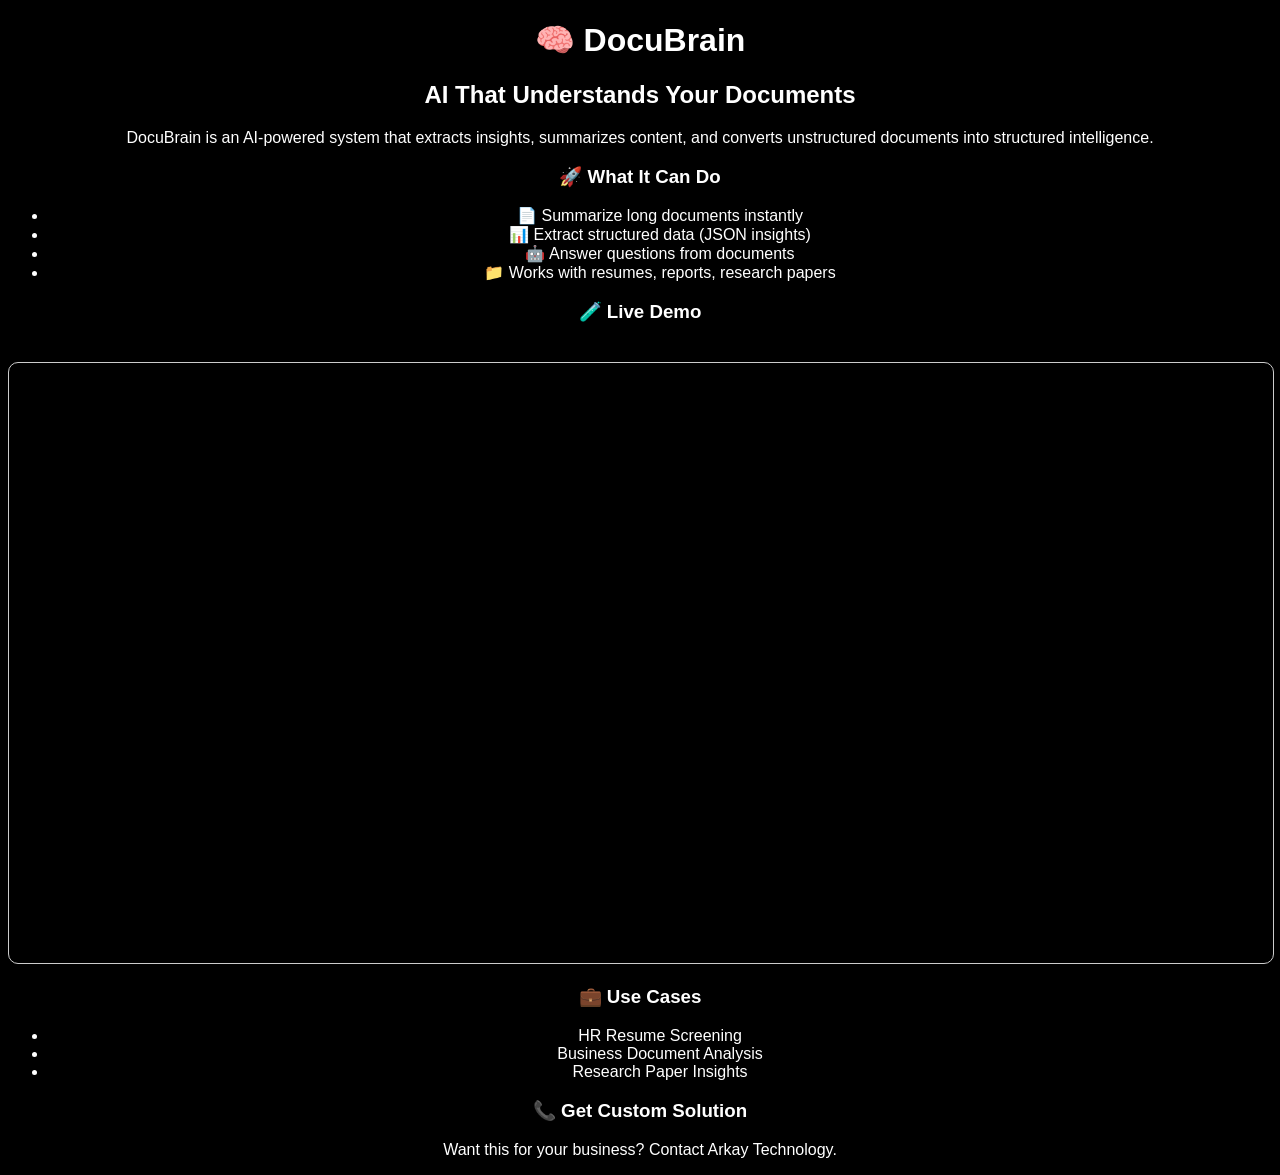
==== docubrain.html @ f8cd0f36 "Create docubrain.html" ====
<!DOCTYPE html>
<html lang="en">
<head>
    <meta charset="UTF-8">
    <title>DocuBrain - Arkay Technology</title>
    <link rel="stylesheet" href="css/style.css">
</head>
<body>

    <h1>🧠 DocuBrain</h1>

    <h2>AI That Understands Your Documents</h2>

    <p>
        DocuBrain is an AI-powered system that extracts insights,
        summarizes content, and converts unstructured documents into
        structured intelligence.
    </p>

    <h3>🚀 What It Can Do</h3>
    <ul>
        <li>📄 Summarize long documents instantly</li>
        <li>📊 Extract structured data (JSON insights)</li>
        <li>🤖 Answer questions from documents</li>
        <li>📁 Works with resumes, reports, research papers</li>
    </ul>

    <h3>🧪 Live Demo</h3>

    <iframe 
        src="https://huggingface.co/spaces/Cpsreerag/DocuBrain"
        width="100%" 
        height="600"
        style="border:1px solid #ccc;">
    </iframe>

    <h3>💼 Use Cases</h3>
    <ul>
        <li>HR Resume Screening</li>
        <li>Business Document Analysis</li>
        <li>Research Paper Insights</li>
    </ul>

    <h3>📞 Get Custom Solution</h3>
    <p>
        Want this for your business? Contact Arkay Technology.
    </p>

</body>
</html>
---- css/style.css ----
body {

font-family: Arial;

background: black;

color: white;

text-align: center;

}

a {

display: block;

margin: 20px;

padding: 15px;

background: blue;

color: white;

text-decoration: none;

width: 200px;

margin-left: auto;
margin-right: auto;

border-radius: 10px;

}

iframe {

margin-top: 20px;

border-radius: 10px;

}
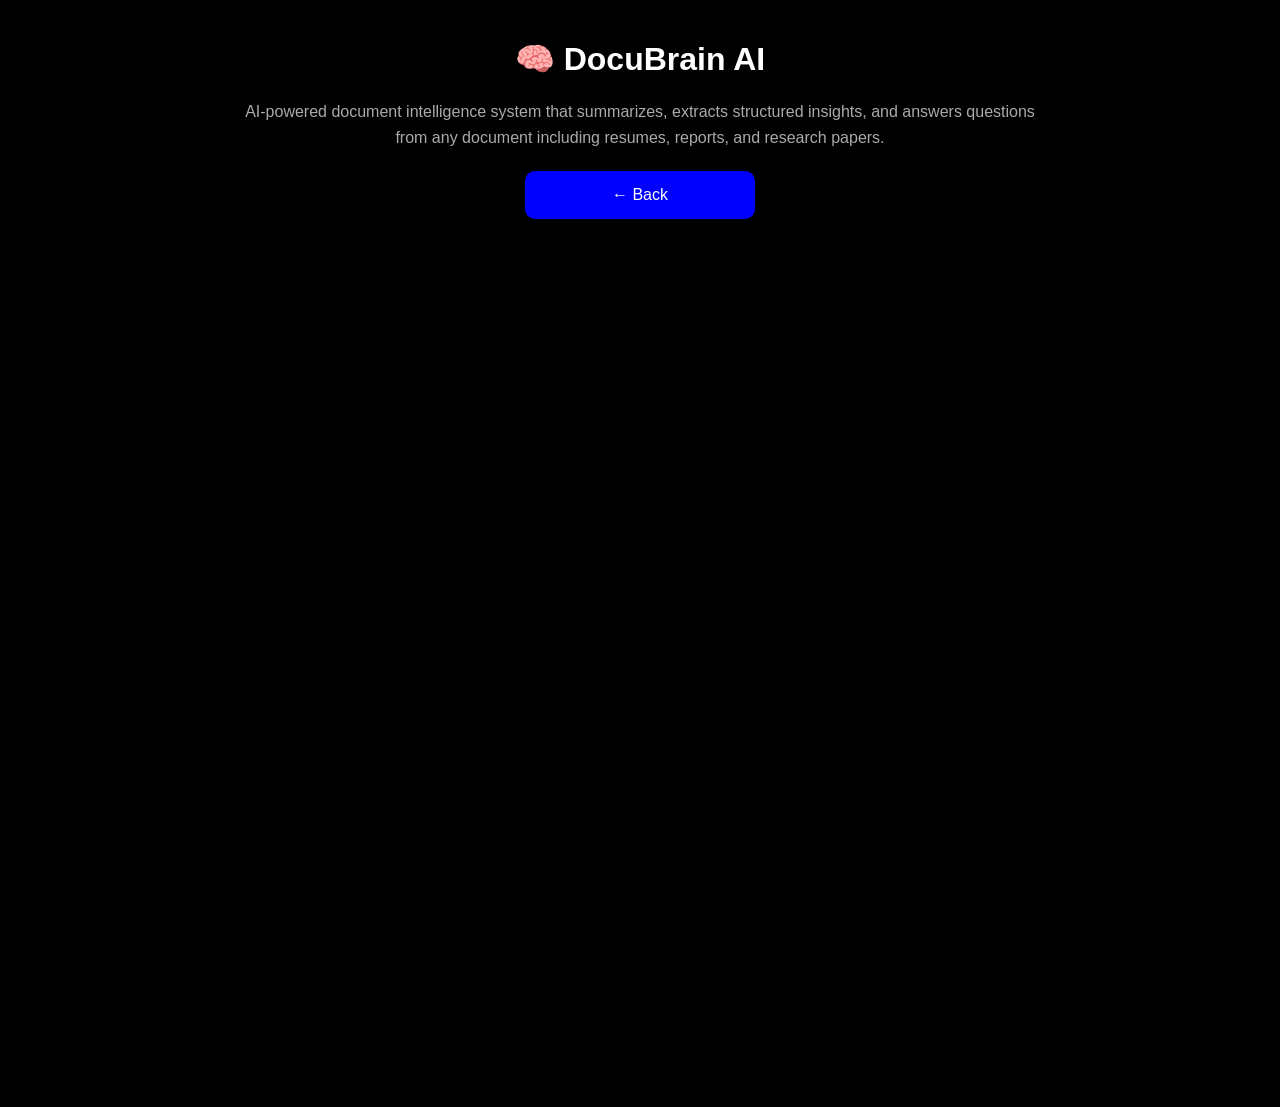
==== commit 6517d6de: "Update docubrain.html" ====
--- a/docubrain.html
+++ b/docubrain.html
@@ -1,50 +1,51 @@
 <!DOCTYPE html>
-<html lang="en">
+<html>
+
 <head>
-    <meta charset="UTF-8">
-    <title>DocuBrain - Arkay Technology</title>
-    <link rel="stylesheet" href="css/style.css">
+
+<title>DocuBrain AI</title>
+
+<link rel="stylesheet" href="css/style.css">
+
+<style>
+body{
+text-align:center;
+}
+
+h1{
+margin-top:40px;
+}
+
+.desc{
+color:#aaa;
+max-width:800px;
+margin:20px auto;
+line-height:1.6;
+}
+</style>
+
 </head>
+
 <body>
 
-    <h1>🧠 DocuBrain</h1>
+<h1>🧠 DocuBrain AI</h1>
 
-    <h2>AI That Understands Your Documents</h2>
+<p class="desc">
+AI-powered document intelligence system that summarizes, extracts structured insights, 
+and answers questions from any document including resumes, reports, and research papers.
+</p>
 
-    <p>
-        DocuBrain is an AI-powered system that extracts insights,
-        summarizes content, and converts unstructured documents into
-        structured intelligence.
-    </p>
+<a href="./">← Back</a>
 
-    <h3>🚀 What It Can Do</h3>
-    <ul>
-        <li>📄 Summarize long documents instantly</li>
-        <li>📊 Extract structured data (JSON insights)</li>
-        <li>🤖 Answer questions from documents</li>
-        <li>📁 Works with resumes, reports, research papers</li>
-    </ul>
+<br><br>
 
-    <h3>🧪 Live Demo</h3>
-
-    <iframe 
-        src="https://huggingface.co/spaces/Cpsreerag/DocuBrain"
-        width="100%" 
-        height="600"
-        style="border:1px solid #ccc;">
-    </iframe>
-
-    <h3>💼 Use Cases</h3>
-    <ul>
-        <li>HR Resume Screening</li>
-        <li>Business Document Analysis</li>
-        <li>Research Paper Insights</li>
-    </ul>
-
-    <h3>📞 Get Custom Solution</h3>
-    <p>
-        Want this for your business? Contact Arkay Technology.
-    </p>
+<iframe
+src="https://huggingface.co/spaces/Cpsreerag/DocuBrain"
+width="100%"
+height="800"
+frameborder="0">
+</iframe>
 
 </body>
+
 </html>
